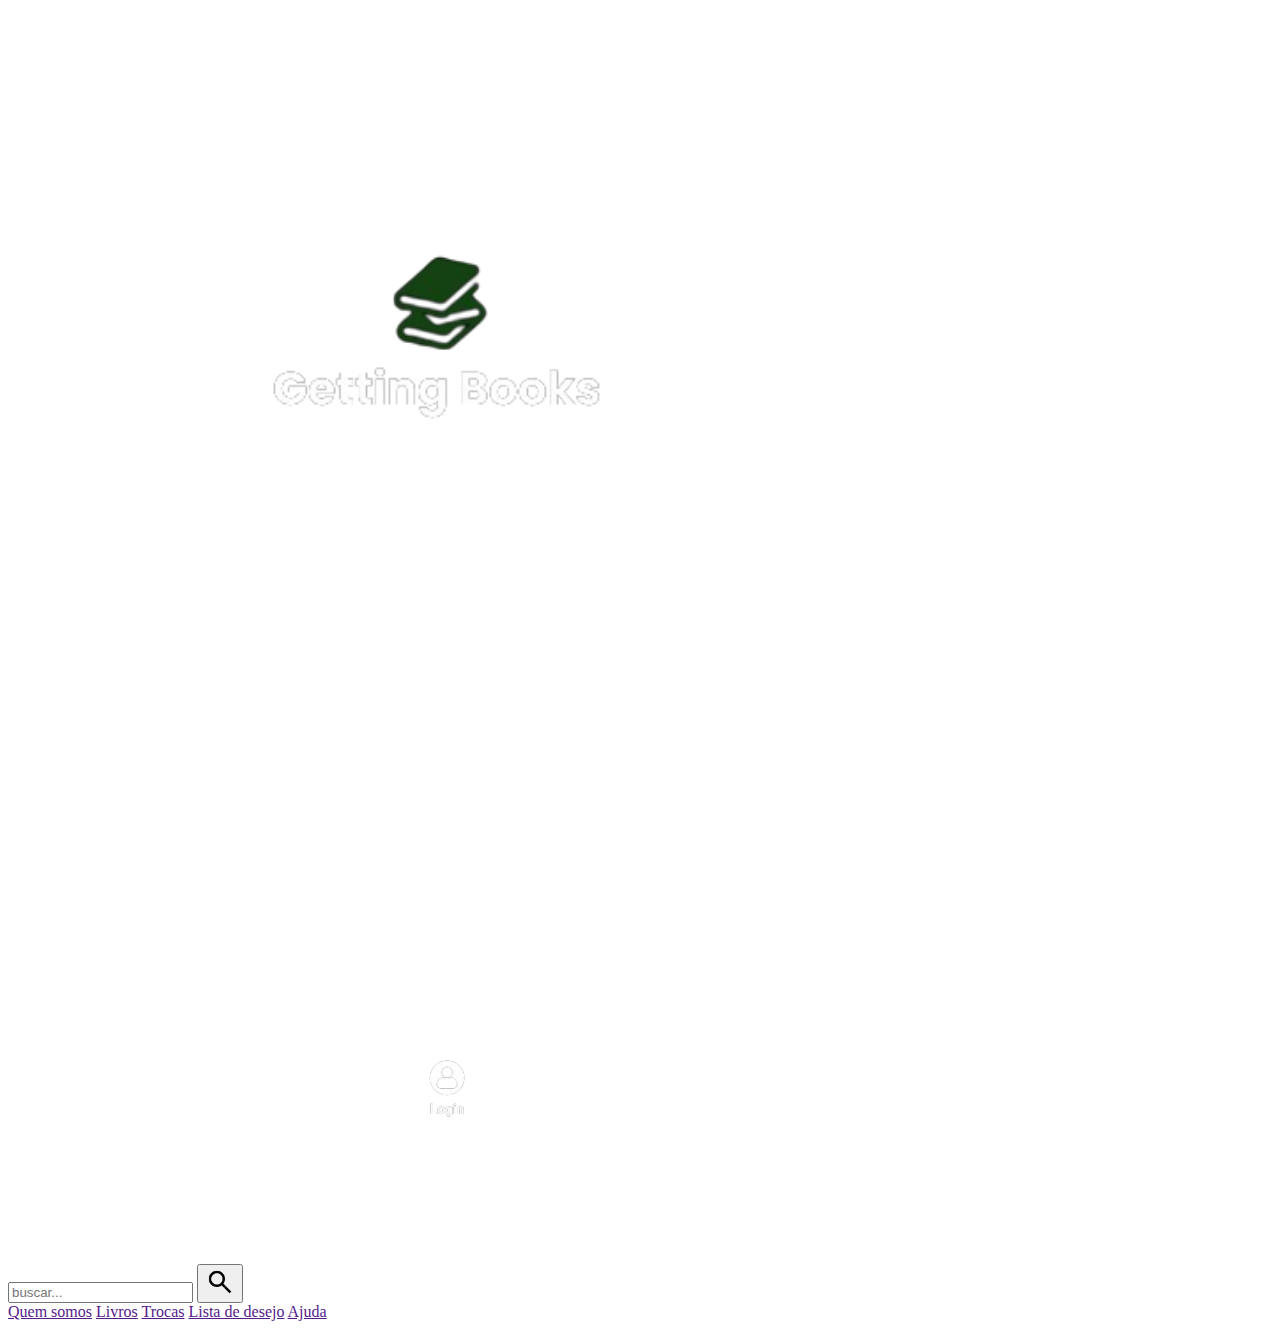
==== HMTL/INDEX.HTML @ 84f91347 "commit" ====
<!DOCTYPE html>
<html lang="en">

<head>
    <meta charset="UTF-8">
    <meta name="viewport" content="width=device-width, initial-scale=1.0">
    <title>Getting books</title>
    <link rel="stylesheet" href="../css/style.css">
    <link rel="shortcut icon" href="../imagens/Logo de Loja de Roupas Femininas Estilo Minimalista (3).png"
        type="image/x-icon">
</head>

<body>
    <header>
        <a class="ludo" href="">
            <img src="../IMGS/icon1.png" alt="" width="70%"></a>
        <form action="" id="form-buscar">
            <input type="search" name="buscar" id="buscar" placeholder="buscar...">
            <button type="submit" id="btn-buscar"><img src="../IMGS/icon3.png" alt="" width="30px"></button>
            <a class="icon-link" href=""><img src="../IMGS/icon2.png" alt="" width="400px"> </a>
        </form>
    </header>
    <nav>
        <a class="rigth" href="">Quem somos</a>
        <a class="rigth" href="">Livros</a>
        <a class="rigth" href="">Trocas</a>
        <a class="rigth" href="">Lista de desejo</a>
        <a class="dois" href="">Ajuda</a>
    </nav>
</body>

</html>
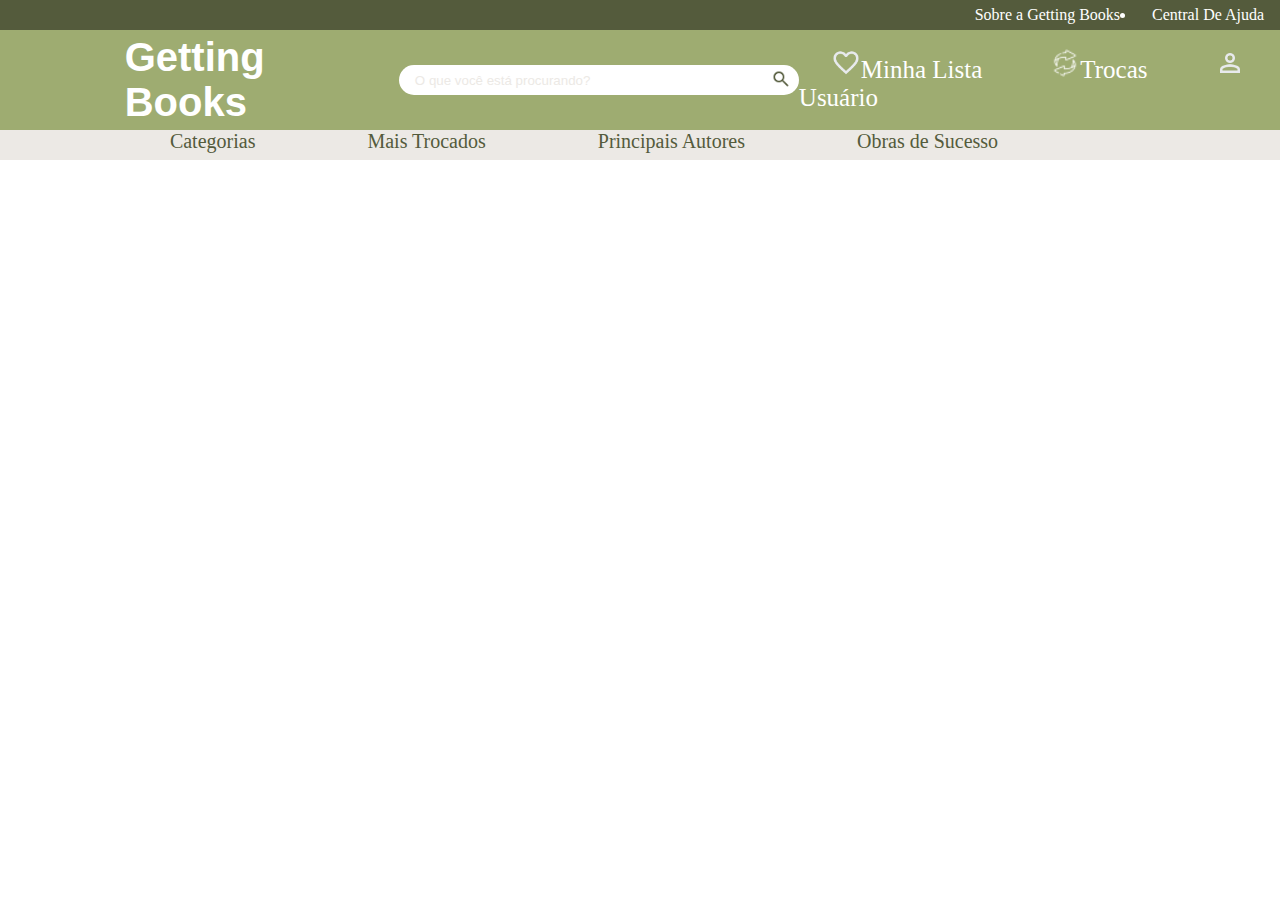
==== commit 064f3ef0: "commit" ====
--- a/HMTL/INDEX.HTML
+++ b/HMTL/INDEX.HTML
@@ -5,27 +5,40 @@
     <meta charset="UTF-8">
     <meta name="viewport" content="width=device-width, initial-scale=1.0">
     <title>Getting books</title>
-    <link rel="stylesheet" href="../css/style.css">
-    <link rel="shortcut icon" href="../imagens/Logo de Loja de Roupas Femininas Estilo Minimalista (3).png"
-        type="image/x-icon">
+    <link rel="stylesheet" href="../CSS/STYLE.CSS">
 </head>
 
 <body>
+    <nav class="nav-topo">
+        <a href="">Sobre a Getting Books</a>
+        <li><a href="">Central De Ajuda</a></li>
+    </nav>
     <header>
-        <a class="ludo" href="">
-            <img src="../IMGS/icon1.png" alt="" width="70%"></a>
-        <form action="" id="form-buscar">
-            <input type="search" name="buscar" id="buscar" placeholder="buscar...">
-            <button type="submit" id="btn-buscar"><img src="../IMGS/icon3.png" alt="" width="30px"></button>
-            <a class="icon-link" href=""><img src="../IMGS/icon2.png" alt="" width="400px"> </a>
-        </form>
+
+        <div class="logo">
+            <img src="../IMGS/icon1.png" alt="" width="100px">
+            <h1>Getting Books</h1>
+        </div>
+        <form action="" class="caixa-busca">
+
+            <input type="search" name="busca" id="busca" placeholder="O que você está procurando?">
+            <button type="submit" id="btn-busca"><img src="../IMGS/icon3.png" alt="" width="20px"></button>
+</form>
+        <div class="links-header">
+            <a href=""><img src="../IMGS/favorite.png" alt="" width="30px">Minha Lista</a>
+            <a href=""><img src="../IMGS/exchange.png" alt="" width="30px">Trocas</a>
+            <a href=""><img src="../IMGS/person.png" alt="" width="30px">Usuário</a>
+        </div>
     </header>
-    <nav>
-        <a class="rigth" href="">Quem somos</a>
-        <a class="rigth" href="">Livros</a>
-        <a class="rigth" href="">Trocas</a>
-        <a class="rigth" href="">Lista de desejo</a>
-        <a class="dois" href="">Ajuda</a>
+    <nav class="nav-links">
+
+
+        <a href="#">Categorias</a>
+        <a href="#">Mais Trocados</a>
+        <a href="#">Principais Autores</a>
+        <a href="#">Obras de Sucesso</a>
+
+      
     </nav>
 </body>
 
--- a/CSS/STYLE.CSS
+++ b/CSS/STYLE.CSS
@@ -0,0 +1,194 @@
+* {
+  margin: 0;
+  padding: 0;
+  box-sizing: border-box;
+}
+
+:root {
+  --cor-primaria: #9EAC71;
+  --cor-secundaria: #545b3c;
+  --cor-tres: #ece9e5;
+  --BRANCO: white;
+  --preto: black;
+}
+.nav-topo{
+  background-color: var(--cor-secundaria);
+  display: flex;
+  align-items: center;
+  justify-content: end;
+  height: 30px;
+}
+.nav-topo li{
+  color: var(--BRANCO);
+}
+.nav-topo a {
+  color: var(--BRANCO);
+  text-decoration: none;
+  padding: 1rem;
+ 
+}
+
+header {
+  background-color: var(--cor-primaria);
+  color: var(--BRANCO);
+  display: flex;
+  justify-content: space-between;
+  align-items: center;
+  height: 100px;
+
+}
+
+.logo {
+  display: flex;
+  align-items: center;
+  font-size: 20px;
+  margin: 3%;
+  font-family: 'Franklin Gothic Medium', 'Arial Narrow', Arial, sans-serif;
+}
+
+.caixa-busca {
+  display: flex;
+  position: relative;
+  align-items: center;
+}
+
+#busca {
+
+  height: 30px;
+  width: 400px;
+  border-radius: 20px;
+  border: none;
+  cursor: pointer;
+
+
+}
+
+.caixa-busca ::placeholder {
+  padding-left: 1rem;
+  color: var(--cor-tres);
+  
+}
+
+#btn-busca {
+  background-color: transparent;
+  border: none;
+  position: absolute;
+  right: 2%;
+  cursor: pointer;
+
+}
+.links-header :hover{
+  color: var(--cor-tres);
+ 
+}
+.links-header a {
+
+  font-size: 25px;
+  text-decoration: none;
+  margin: 2rem;
+  color: var(--BRANCO);
+
+}
+
+.nav-links{
+  background-color: var(--cor-tres);
+  display: flex;
+  justify-content: center;
+  height: 30px;
+}
+.nav-links a{
+ 
+  color: var(--cor-secundaria);
+  text-decoration: none;
+  cursor: pointer;
+  font-size: 20px;
+  margin-right: 7rem;
+ 
+}
+/*ajuda*/
+#ok {
+  display: flex;
+  position: relative;
+  justify-content: center;
+}
+
+.titulo1 {
+  display: flex;
+  margin-left: 30px;
+  font-size: 35px;
+  align-items: center;
+  margin: 2%;
+  border-radius: 30px;
+  background-color: #f4f4f4;
+  padding: 20px;
+  color: var(--cor-primaria);
+  align-items: center;
+  font-family: 'Lucida Sans', 'Lucida Sans Regular', 'Lucida Grande', 'Lucida Sans Unicode', Geneva, Verdana, sans-serif;
+  text-align: justify;
+}
+
+#babe {
+  color: white;
+  font-weight: bold;
+  padding: 30px;
+  margin: 30px 20px;
+  background-color: var(--cor-secundaria);
+  border-radius: 50px;
+  width: 1000px;
+  width: 800px;
+}
+
+.sara {
+  display: grid;
+  grid-template-columns: repeat(2, 1fr);
+  gap: 50px;
+  align-items: center;
+  justify-content: center;
+}
+.btn-fale {
+  background-color: var(--cor-primaria);
+  color: white;
+  border-radius: 50px;
+  font-size: 20px;
+  display: flex;
+  align-items: center;
+  justify-content: center;
+  border: 5px;
+  margin: 3%;
+}
+
+#baby {
+  display: flex;
+  flex-direction: column;
+  align-items: center;
+  color: white;
+  font-weight: bold;
+  padding: 30px;
+  margin: 30px 20px;
+  background-color: var(--cor-primaria);
+  border-radius: 50px;
+  width: 1000px;
+
+}
+.sara{
+  display: flex;
+  flex-direction: column;
+  justify-content: center;
+}
+#img {
+  display: flex;
+  align-items: center;
+  margin: 20px 70px;
+  flex-direction: column;
+}
+#login{
+  border: 4px solid var(--BRANCO);
+  border-radius:40px;
+  background-color: var(--BRANCO);
+  position: relative;
+  justify-content: center;
+}
+
+
+
+ 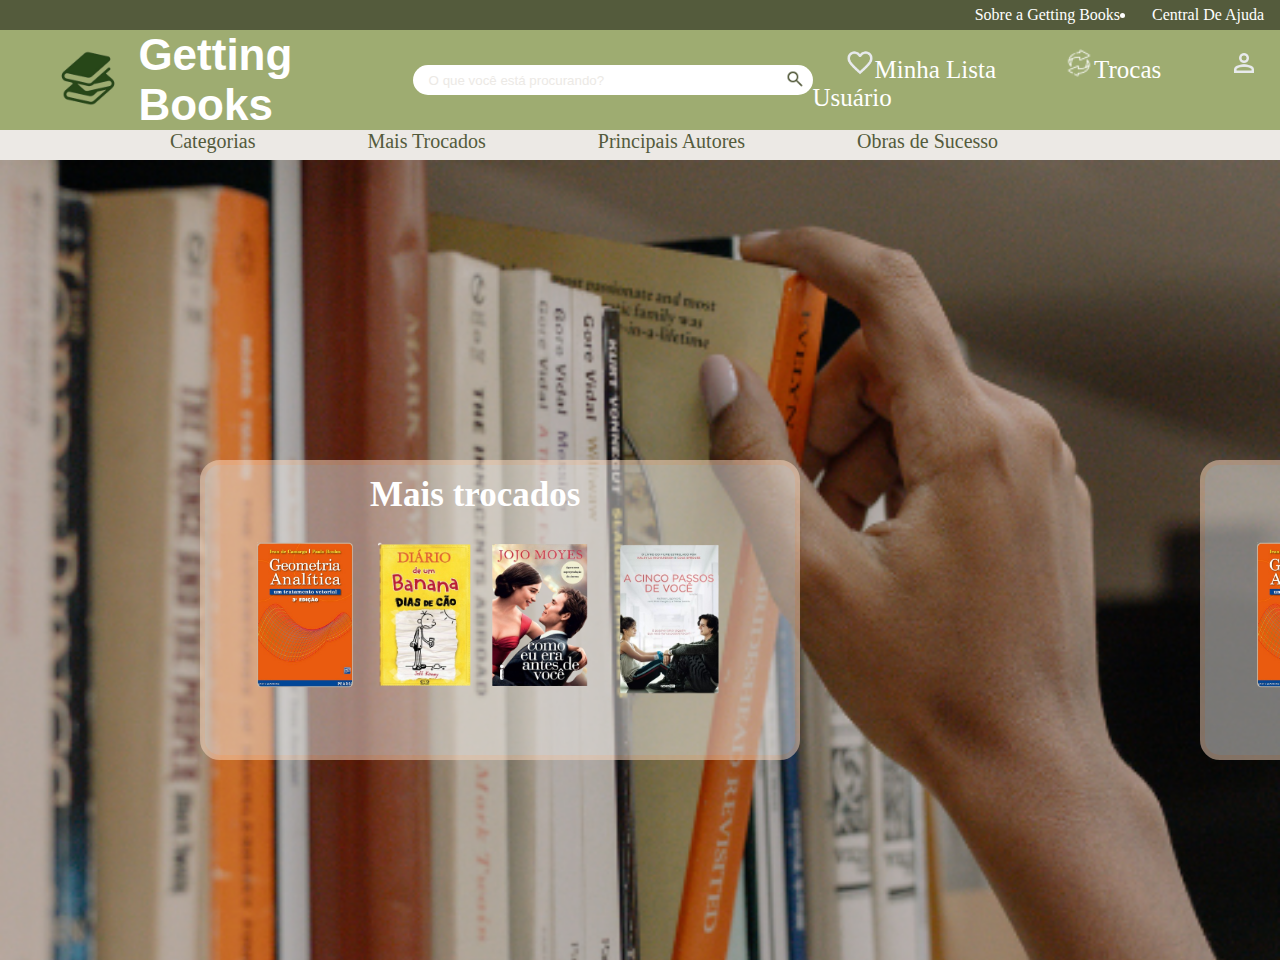
==== commit a3d67de8: "sarallinda" ====
--- a/HMTL/INDEX.HTML
+++ b/HMTL/INDEX.HTML
@@ -16,14 +16,14 @@
     <header>
 
         <div class="logo">
-            <img src="../IMGS/icon1.png" alt="" width="100px">
+            <img src="../IMGS/logo.png" alt="" width="100px">
             <h1>Getting Books</h1>
         </div>
         <form action="" class="caixa-busca">
 
             <input type="search" name="busca" id="busca" placeholder="O que você está procurando?">
             <button type="submit" id="btn-busca"><img src="../IMGS/icon3.png" alt="" width="20px"></button>
-</form>
+        </form>
         <div class="links-header">
             <a href=""><img src="../IMGS/favorite.png" alt="" width="30px">Minha Lista</a>
             <a href=""><img src="../IMGS/exchange.png" alt="" width="30px">Trocas</a>
@@ -32,14 +32,50 @@
     </header>
     <nav class="nav-links">
 
-
         <a href="#">Categorias</a>
         <a href="#">Mais Trocados</a>
         <a href="#">Principais Autores</a>
         <a href="#">Obras de Sucesso</a>
 
-      
     </nav>
+
+    <div class="outro">
+        <h1 id="text-card">Mais trocados</h1>
+    </div>
+    <div class="outra">
+        <h1 id="text-card">Recomendados</h1>
+    </div>
+    <div class="outru">
+        <img src="../IMGS/livro2.png" alt="" width="210px">
+    </div>
+    <div class="outre">
+        <img src="../IMGS/livro1.png" alt="" width="150px">
+    </div>
+    <div class="outri">
+        <img src="../IMGS/livro3.png" alt="" width="190px">
+    </div>
+    <div class="outrao">
+        <img src="../IMGS/livro4.png" alt="" width="190px">
+    </div>
+    <div class="livro1">
+        <img src="../IMGS/livro1.png" alt="" width="150px">
+    </div>
+    <div class="livro2">
+        <img src="../IMGS/livro2.png" alt="" width="210px">
+    </div>
+    <div class="livro3">
+        <img src="../IMGS/livro3.png" alt="" width="190px">
+    </div>
+    <div class="livro4">
+        <img src="../IMGS/livro4.png" alt="" width="190px">
+    </div>
+    <section id="banner">
+        <div class="column">
+        </div>
+        <div class="column">
+        </div>
+    </section>
+
 </body>
 
 </html>--- a/CSS/STYLE.CSS
+++ b/CSS/STYLE.CSS
@@ -8,24 +8,29 @@
   --cor-primaria: #9EAC71;
   --cor-secundaria: #545b3c;
   --cor-tres: #ece9e5;
+  --cor-quatro:#C7B7A3;
   --BRANCO: white;
   --preto: black;
-}
-.nav-topo{
+  --s: #ffdcc2;
+}
+
+.nav-topo {
   background-color: var(--cor-secundaria);
   display: flex;
   align-items: center;
   justify-content: end;
   height: 30px;
 }
-.nav-topo li{
-  color: var(--BRANCO);
-}
+
+.nav-topo li {
+  color: var(--BRANCO);
+}
+
 .nav-topo a {
   color: var(--BRANCO);
   text-decoration: none;
   padding: 1rem;
- 
+
 }
 
 header {
@@ -41,9 +46,9 @@
 .logo {
   display: flex;
   align-items: center;
-  font-size: 20px;
+  font-size: 22px;
   margin: 3%;
-  font-family: 'Franklin Gothic Medium', 'Arial Narrow', Arial, sans-serif;
+  font-family: 'Lucida Sans', 'Lucida Sans Regular', 'Lucida Grande', 'Lucida Sans Unicode', Geneva, Verdana, sans-serif;
 }
 
 .caixa-busca {
@@ -53,7 +58,6 @@
 }
 
 #busca {
-
   height: 30px;
   width: 400px;
   border-radius: 20px;
@@ -66,7 +70,7 @@
 .caixa-busca ::placeholder {
   padding-left: 1rem;
   color: var(--cor-tres);
-  
+
 }
 
 #btn-busca {
@@ -77,34 +81,194 @@
   cursor: pointer;
 
 }
-.links-header :hover{
+
+.links-header :hover {
   color: var(--cor-tres);
- 
-}
+
+}
+
 .links-header a {
-
   font-size: 25px;
   text-decoration: none;
   margin: 2rem;
   color: var(--BRANCO);
-
-}
-
-.nav-links{
+}
+
+.nav-links {
   background-color: var(--cor-tres);
   display: flex;
   justify-content: center;
   height: 30px;
 }
-.nav-links a{
- 
+
+.nav-links a {
   color: var(--cor-secundaria);
   text-decoration: none;
   cursor: pointer;
   font-size: 20px;
   margin-right: 7rem;
- 
-}
+
+}
+#banner {
+  width: 100%;
+  background-image: url("../IMGS/imagem1.png");
+  background-size: cover;
+  height: 800px;
+  display:grid;
+  grid-template-columns: repeat(2,1fr);
+  
+
+}
+
+.column{
+
+align-items: center;
+font-weight: bold;
+margin: 300px 200px;
+background-color: var(--cor-tres);
+border-radius: 20px;
+width: 600px;
+height: 300px;
+opacity: 50%;
+border:5px solid var(--s);
+
+}
+#text-card{
+font-weight: bold;
+color: var(--BRANCO);
+font-size: 35px;
+font-family: Georgia, 'Times New Roman', Times, serif;
+}
+.outro{
+
+  align-items: center;
+  height: 200px;
+  color: var(--BRANCO);
+  position: absolute;
+  display: flex;
+  justify-content: center;
+  margin-top: 235px;
+  margin-left: 370px;
+  clear: left;
+  z-index: 900;
+}  
+.outra{
+
+  align-items: center;
+  height: 200px;
+  color: var(--BRANCO);
+  position: absolute;
+  display: flex;
+  justify-content: center;
+  margin-top: 235px;
+  margin-left: 1350px;
+  clear: left;
+  z-index: 900;
+
+}  
+.outre{
+
+  align-items: center;
+  height: 200px;
+  color: var(--BRANCO);
+  position: absolute;
+  display: flex;
+  justify-content: center;
+  margin-top: 355px;
+  margin-left: 1230px;
+  z-index: 900;
+}  
+.outru{
+
+  align-items: center;
+  height: 200px;
+  color: var(--BRANCO);
+  position: absolute;
+  display: flex;
+  justify-content: center;
+  margin-top: 355px;
+  margin-left: 1320px;
+  z-index: 900;
+  
+}  
+.outri{
+
+  align-items: center;
+  height: 200px;
+  color: var(--BRANCO);
+  position: absolute;
+  display: flex;
+  justify-content: center;
+  margin-top: 360px;
+  margin-left: 1455px;
+  z-index: 900;
+  
+}  
+.outrao{
+
+  align-items: center;
+  height: 200px;
+  color: var(--BRANCO);
+  position: absolute;
+  display: flex;
+  justify-content: center;
+  margin-top: 365px;
+  margin-left: 1580px;
+  z-index: 900;
+  
+}  
+.livro1{
+
+  align-items: center;
+  height: 200px;
+  color: var(--BRANCO);
+  position: absolute;
+  display: flex;
+  justify-content: center;
+  margin-top: 355px;
+  margin-left: 230px;
+  z-index: 900;
+}  
+.livro2{
+
+  align-items: center;
+  height: 200px;
+  color: var(--BRANCO);
+  position: absolute;
+  display: flex;
+  justify-content: center;
+  margin-top: 355px;
+  margin-left: 320px;
+  z-index: 900;
+  
+}  
+.livro3{
+
+  align-items: center;
+  height: 200px;
+  color: var(--BRANCO);
+  position: absolute;
+  display: flex;
+  justify-content: center;
+  margin-top: 360px;
+  margin-left: 455px;
+  z-index: 900;
+  
+}  
+.livro4{
+
+  align-items: center;
+  height: 200px;
+  color: var(--BRANCO);
+  position: absolute;
+  display: flex;
+  justify-content: center;
+  margin-top: 365px;
+  margin-left: 580px;
+  z-index: 900;
+  
+}  
+
 /*ajuda*/
 #ok {
   display: flex;
@@ -127,24 +291,14 @@
   text-align: justify;
 }
 
-#babe {
-  color: white;
-  font-weight: bold;
-  padding: 30px;
-  margin: 30px 20px;
-  background-color: var(--cor-secundaria);
-  border-radius: 50px;
-  width: 1000px;
-  width: 800px;
-}
-
 .sara {
   display: grid;
   grid-template-columns: repeat(2, 1fr);
-  gap: 50px;
-  align-items: center;
-  justify-content: center;
-}
+  gap: 5px;
+  align-items: center;
+  justify-content: center;
+}
+
 .btn-fale {
   background-color: var(--cor-primaria);
   color: white;
@@ -158,37 +312,46 @@
 }
 
 #baby {
-  display: flex;
-  flex-direction: column;
+  display: grid;
   align-items: center;
   color: white;
   font-weight: bold;
   padding: 30px;
-  margin: 30px 20px;
-  background-color: var(--cor-primaria);
+  margin: 20px 70px;
+  background-color: var(--cor-quatro);
   border-radius: 50px;
-  width: 1000px;
-
-}
-.sara{
-  display: flex;
-  flex-direction: column;
-  justify-content: center;
-}
+  width: 800px;
+  height: 100px;
+  font-family: Georgia, 'Times New Roman', Times, serif;
+  font-size: 20px;
+}
+
+#babe {
+  display: grid;
+  align-items: center;
+  color: white;
+  font-weight: bold;
+  padding: 30px;
+  margin: 30px 70px;
+  background-color: var(--cor-quatro);
+  border-radius: 50px;
+  width: 800px;
+  height: 100px;
+  font-family: Georgia, 'Times New Roman', Times, serif;
+  font-size: 20px;
+}
+
 #img {
   display: flex;
   align-items: center;
   margin: 20px 70px;
   flex-direction: column;
 }
-#login{
+
+#login {
   border: 4px solid var(--BRANCO);
-  border-radius:40px;
+  border-radius: 40px;
   background-color: var(--BRANCO);
   position: relative;
   justify-content: center;
-}
-
-
-
- +}